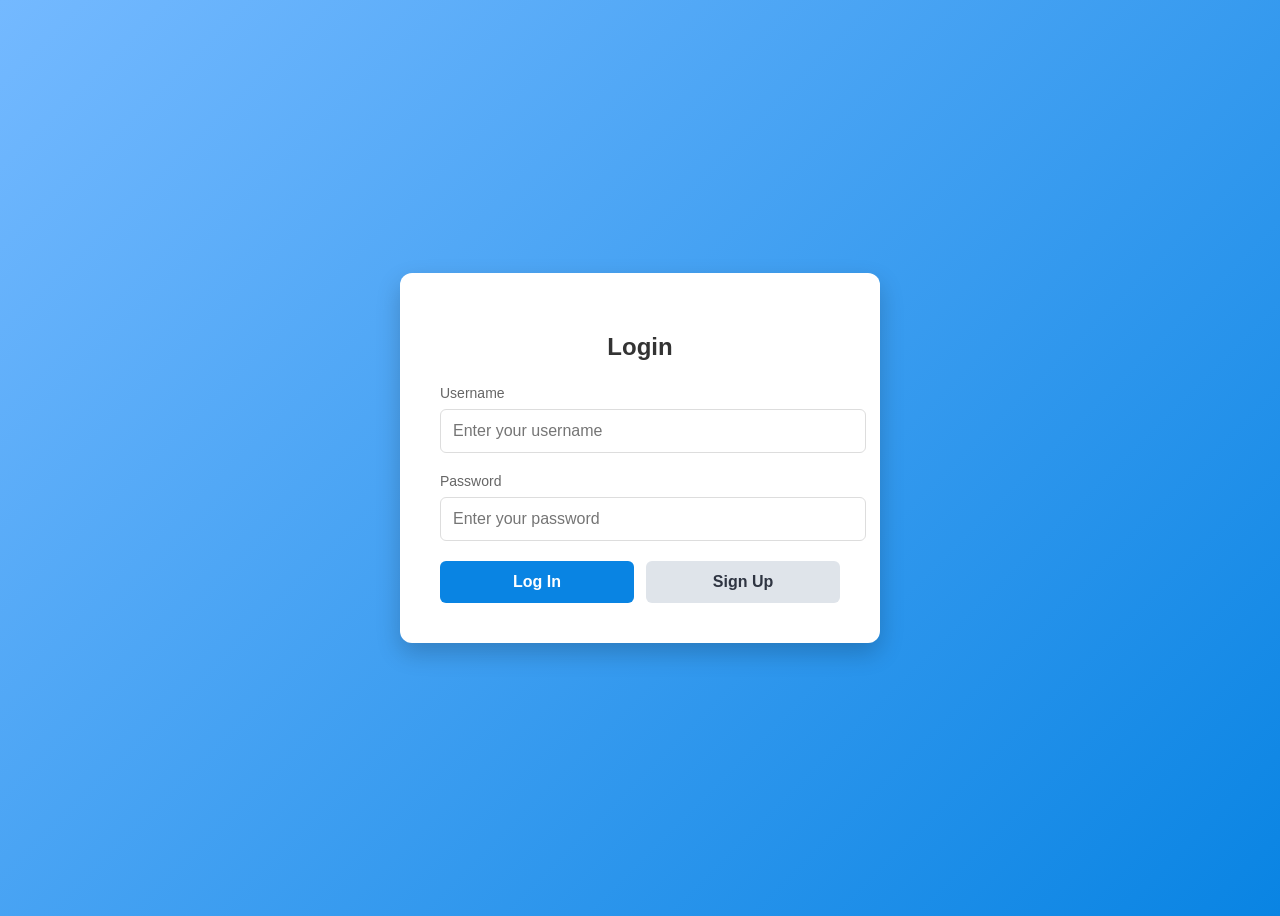
==== index.html @ a46730dd "Rename login.html to index.html" ====
<!DOCTYPE html>
<html lang="en">
<head>
    <meta charset="UTF-8">
    <meta name="viewport" content="width=device-width, initial-scale=1.0">
    <title>Login</title>
    <style>
        body { background: linear-gradient(135deg, #74b9ff, #0984e3); height: 100vh; display: flex; justify-content: center; align-items: center; font-family: 'Segoe UI', Tahoma, Geneva, Verdana, sans-serif; }
        .login-container { background: #ffffff; padding: 40px; border-radius: 12px; box-shadow: 0 10px 25px rgba(0, 0, 0, 0.2); width: 100%; max-width: 400px; }
        .login-container h2 { margin-bottom: 24px; color: #333; text-align: center; }
        .input-group { margin-bottom: 20px; }
        .input-group label { display: block; margin-bottom: 8px; color: #666; font-size: 14px; }
        .input-group input { width: 100%; padding: 12px; border: 1px solid #ddd; border-radius: 6px; font-size: 16px; outline: none; }
        .button-group { display: flex; gap: 12px; }
        .btn { flex: 1; padding: 12px; border: none; border-radius: 6px; font-size: 16px; font-weight: bold; cursor: pointer; text-align: center; text-decoration: none; display: inline-block; }
        .login-btn { background: #0984e3; color: white; }
        .login-btn:hover { background: #006bbf; }
        .signup-link-btn { background: #dfe4ea; color: #2f3542; }
        .signup-link-btn:hover { background: #ced6e0; }
    </style>
</head>
<body>
    <div class="login-container">
        <h2>Login</h2>
        <form action="login.php" method="POST">
            <div class="input-group">
                <label for="username">Username</label>
                <input type="text" id="username" name="username" placeholder="Enter your username" required>
            </div>
            <div class="input-group">
                <label for="password">Password</label>
                <input type="password" id="password" name="password" placeholder="Enter your password" required>
            </div>
           <div class="button-group">
    <button type="submit" formaction="fashion store website.html" class="btn login-btn">Log In</button>
    <a href="SignUp.html" class="btn signup-link-btn">Sign Up</a>
</div>
        </form>
    </div>
</body>
</html>
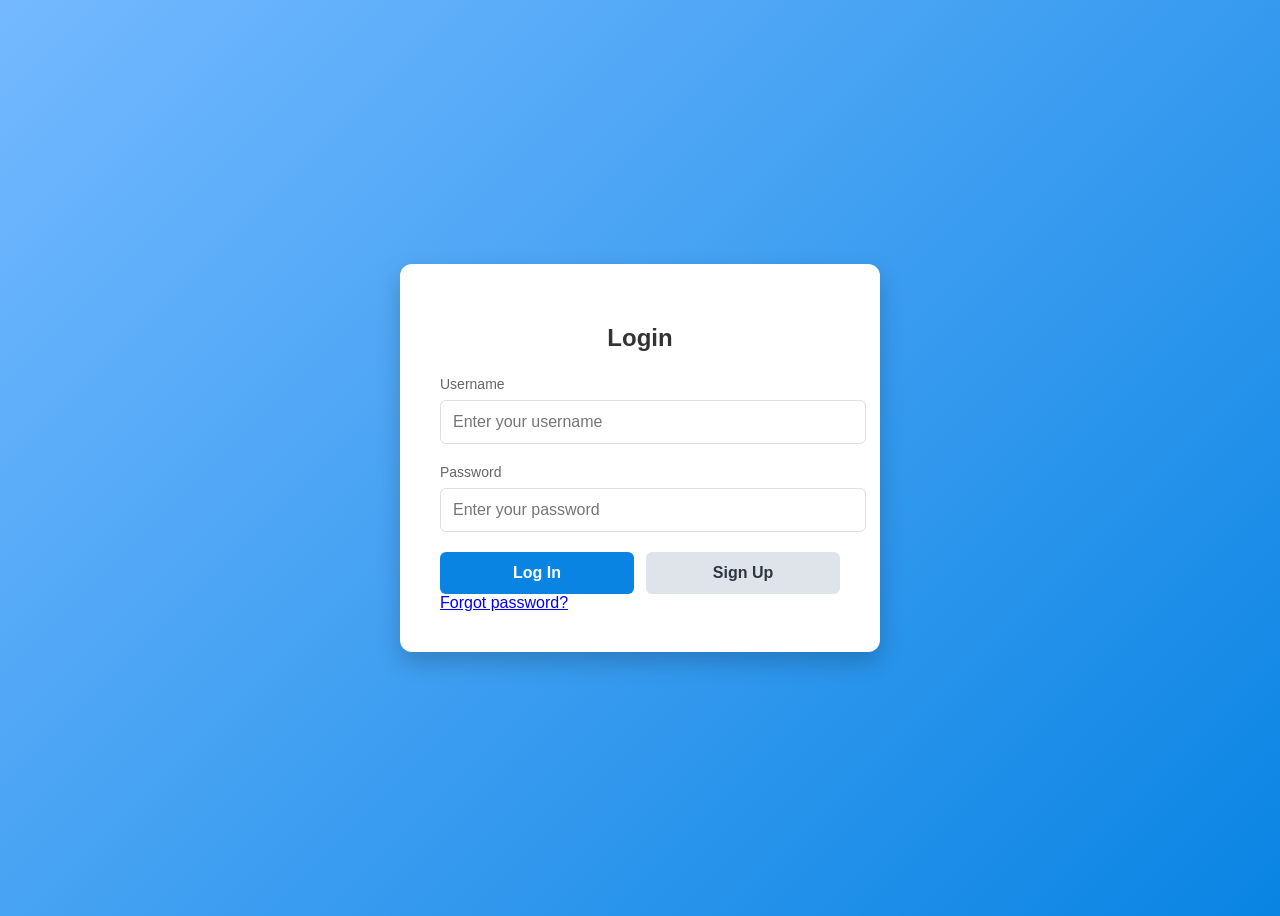
==== commit 93f2a22b: "Update project files and local notes" ====
--- a/index.html
+++ b/index.html
@@ -22,6 +22,7 @@
 <body>
     <div class="login-container">
         <h2>Login</h2>
+        <!-- Wrap inputs in a form pointing to your backend login processor -->
         <form action="login.php" method="POST">
             <div class="input-group">
                 <label for="username">Username</label>
@@ -31,11 +32,14 @@
                 <label for="password">Password</label>
                 <input type="password" id="password" name="password" placeholder="Enter your password" required>
             </div>
-           <div class="button-group">
-    <button type="submit" formaction="fashion store website.html" class="btn login-btn">Log In</button>
-    <a href="SignUp.html" class="btn signup-link-btn">Sign Up</a>
-</div>
+            <div class="button-group">
+                <button type="submit" class="btn login-btn">Log In</button>
+                <a href="SignUp.html" class="btn signup-link-btn">Sign Up</a>
+            </div>
+            <div class="forgot-password">
+                <a href="forgotPassword">Forgot password?</a>
+            </div>
         </form>
     </div>
 </body>
-</html>
+</html>
